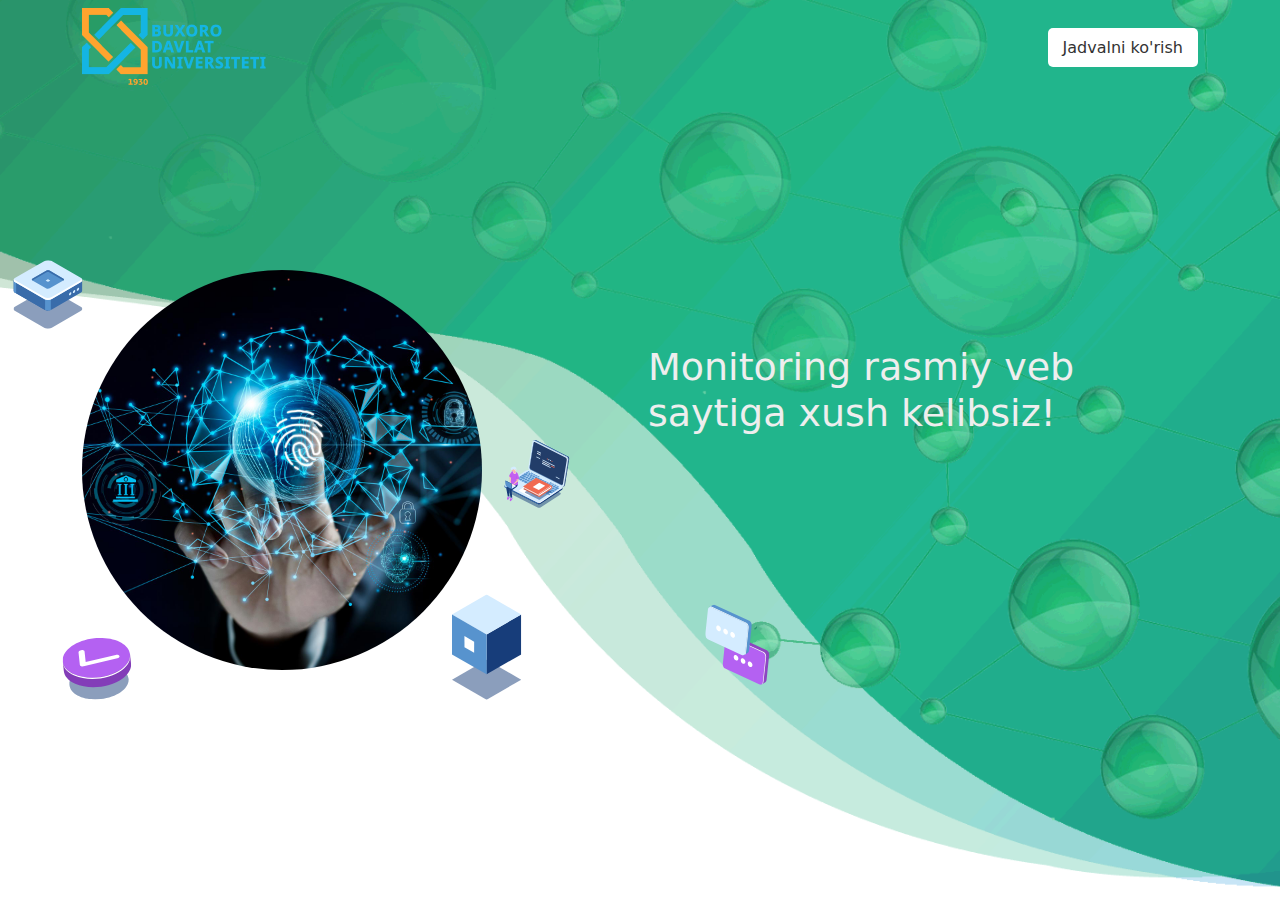
==== index.html @ 7a4e82e7 "fingerpint" ====
<!DOCTYPE html>
<html lang="en">
<head>
    <meta charset="UTF-8">
    <meta http-equiv="X-UA-Compatible" content="IE=edge">
    <meta name="viewport" content="width=device-width, initial-scale=1.0">
    <!-- bootstrap link -->
    <link rel="stylesheet" href="./css/bootstrap.min.css">
    <link rel="icon" href="./svg/favicon.ico">

    <!-- css -->
    <link rel="stylesheet" href="./css/index.css">
    <title>FingerPrint BuxDU</title>
</head>
<body>
    <section class="banner">
        <div class="navbar">
            <div class="container">
                <div class="img">
                    <img src="./Logo.png" alt="BuxDU" class="img-fluid">
                </div>
                <div class="link-table">
                    <a href="./table.html">Jadvalni ko'rish</a>
                </div>
            </div>
        </div>

        <div class="container mt-4">
            <div class="finger-parent">
                <div class="finger-img">
                    <div class="img-parent">
                        <img src="./finger-print.jpg" class="img-fluid" alt="">
                    </div>
                    <div class="img-svg">
                        
                        <img src="./svg/1.svg" data-speed="5" class="layer" alt="svg">
                        <img src="./svg/2.svg" data-speed="2" class="layer" alt="svg">
                        <img src="./svg/3.svg" data-speed="6" class="layer" alt="svg">
                        <img src="./svg/4.svg" data-speed="8" class="layer" alt="svg">
                        <img src="./svg/5.svg" data-speed="10" class="layer" alt="svg">
                    </div>
                </div>
    
                <div class="finger-text">
                    <h2>Monitoring rasmiy veb saytiga xush kelibsiz!</h2>
                </div>
            </div>
        </div>

    </section>

    <script>
        document.addEventListener('mousemove', parallax);
            function parallax(e) {
                this.querySelectorAll('.layer').forEach(layer =>{
                    const speed = layer.getAttribute('data-speed')

                    const x = (window.innerWidth - e.pageX*speed)/100;
                    const y = (window.innerHeight - e.pageY*speed)/100;

                    layer.style.transform = `translateX(${x}px) translateY(${y}px)`

                })
            }
    
    </script>
</body>
</html>
---- css/index.css ----
*{
    margin: 0;
    padding: 0;
    box-sizing: border-box;
}

.navbar-table{
    position: fixed;
    width: 100%;
    left: 0;
    top: 0;
    background-color: #fff;
    z-index: 999;
    box-shadow: 0 4px 8px rgba(0,0,0,.1);
    /* height: 200px; */
}

.banner{
    background-image: url('../banner.png');
    background-position: center;
    background-repeat: no-repeat;
    background-size: cover;
    width: 100%;
    height: 100vh;
}

.link-table a{
    text-decoration: none;
    background-color: #fff;
    padding: 10px 15px;
    border-radius: 5px;
    color: #333;
    font-weight: 500;
}


.fingerprint-table{
    background-color: #F7F9FB;
    width: 100%;
    min-height: 100vh;
    margin-top: 100px;
}

.fingerprint-table-parent{
    background: #fff;
    box-shadow: 0px 0px 1px rgba(0, 0, 0, 0.125), 0px 1px 3px rgba(0, 0, 0, 0.2);
    border-radius: 4px;
    width: 100%;
    height: 100%;
    margin-top: 26px;
    position: relative;
}


.fingerprint-table h2{
    color: #7e7e7e;
}

.finger-img{
    position: relative;
}

.finger-img .img-parent{
    width: 400px;
    height: 400px;
    position: relative;
    margin-top: 150px;
}

.table-top{
    background: #016F92;
    border-radius: 5px 5px 0 0;
    padding: 12px 10px;
}

.finger-img .img-parent img{
    width: 100%;
    height: 100%;
    position: absolute;
    object-fit: cover;
    border-radius: 100%;
}

.finger-parent{
    display: flex;
    align-items: center;
    justify-content: space-between;
    flex-wrap: wrap;
}

.finger-parent .finger-text{
    width: 550px;
}

.finger-parent h2{
    font-size: 38px;
    color: #eee;
}

.img-svg img{
    width: 70px;
    position: absolute;
}

.img-svg img:nth-child(1){
    left: -69px;
    top: 140px;
}

.img-svg img:nth-child(2){
    left: -20px;
    bottom: -30px;
}

.img-svg img:nth-child(3){
    right: -40px;
    bottom: -30px;
}

.img-svg img:nth-child(4){
    right: -90px;
    bottom: 160px;
}

.img-svg img:nth-child(5){
    right: -290px;
    bottom: -20px;
}

.search{
    display: flex;
    align-items: end;
}

.search button{
    color: #fff;
    text-decoration: none;
    font-weight: 500;
    background-color: #FB9E48;
    padding: 8px 70px;
    width: 100%;
    border-radius: 5px;
    border: none;
}

.access{
    background-color: rgba(0, 199, 139, 0.5) !important;
    color: #000;
    font-weight:500;
}

.exit{
    background-color: rgba(255, 66, 34, 0.5) !important;
    color: #000;
    font-weight:500;
}

.warning{
    background-color: rgba(244, 202, 51, 0.5) !important;
    color: #000;
    font-weight:500;
}
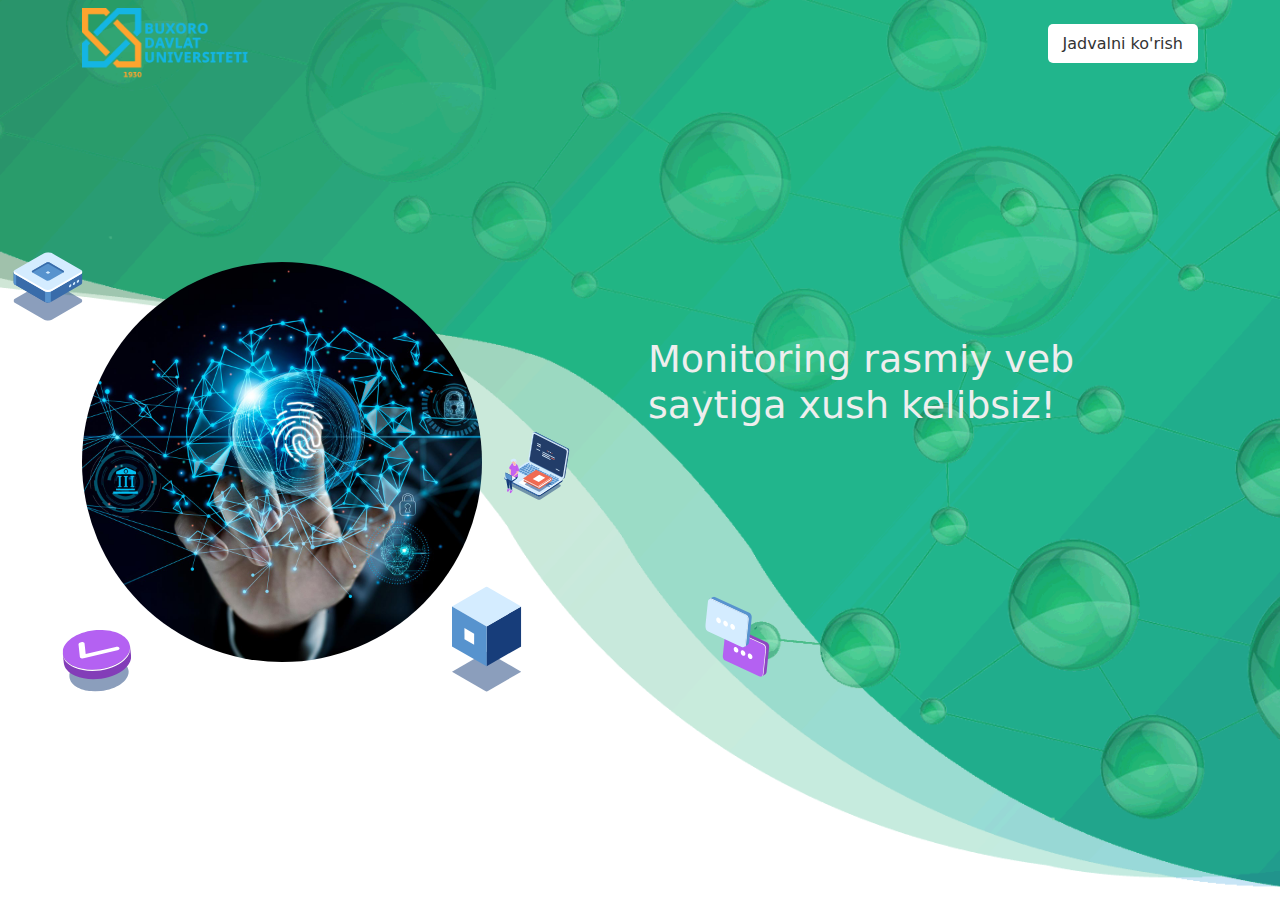
==== commit 08cdcf49: "logo" ====
--- a/index.html
+++ b/index.html
@@ -17,7 +17,7 @@
         <div class="navbar">
             <div class="container">
                 <div class="img">
-                    <img src="./Logo.png" alt="BuxDU" class="img-fluid">
+                    <img src="./Logo.png" style="max-width:90%;" alt="BuxDU" class="img-fluid">
                 </div>
                 <div class="link-table">
                     <a href="./table.html">Jadvalni ko'rish</a>
--- a/css/index.css
+++ b/css/index.css
@@ -33,6 +33,9 @@
     font-weight: 500;
 }
 
+.body-tables{
+    background-color: #F7F9FB;
+}
 
 .fingerprint-table{
     background-color: #F7F9FB;
